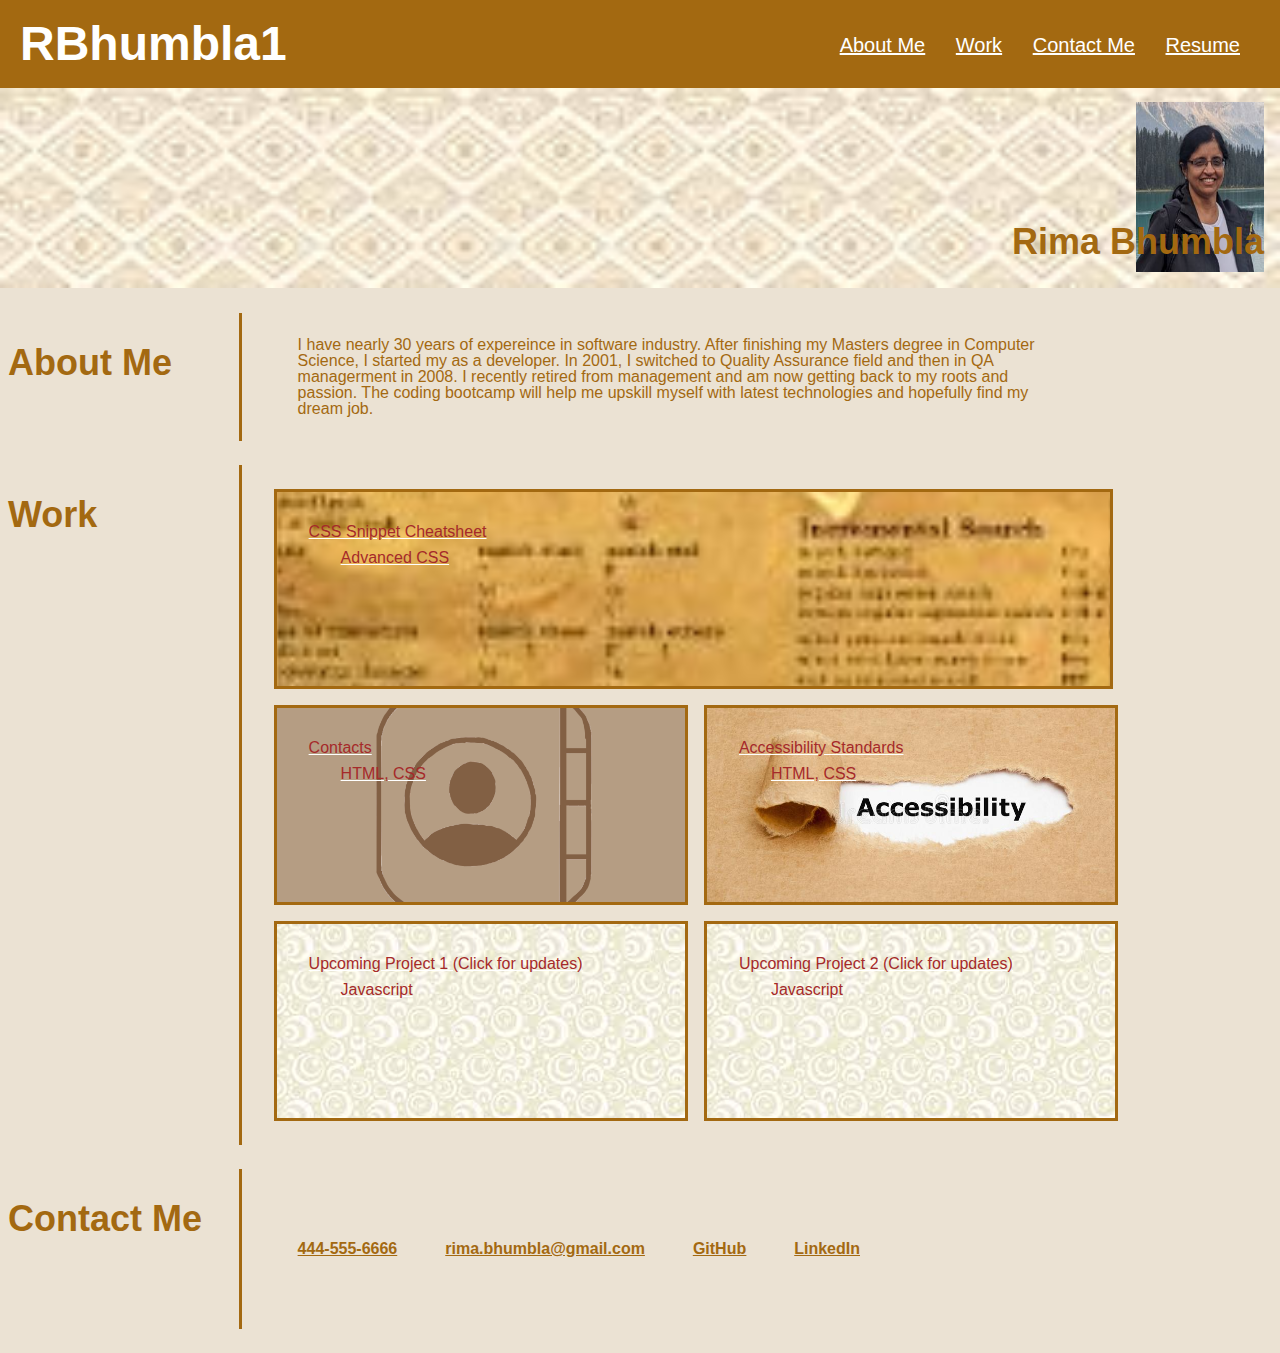
==== index.html @ ce792c30 "final version, I hope" ====
<!DOCTYPE html>
<html lang="en">
<head>
    <meta charset="UTF-8">
    <meta http-equiv="X-UA-Compatible" content="IE=edge">
    <meta name="viewport" content="width=device-width, initial-scale=1.0">
    <title>Work Portfolio</title>
    <link rel="stylesheet" href="assets/css/reset.css" />
  <link rel="stylesheet" href="./assets/css/style.css" />
</head>
<body>
    <!-- Header -->
    <!-- Navigation liknks will take you to section below -->
    <header>
        <h1>RBhumbla1</h1>
        <nav>
            <ul>
                <li>
                    <a href="#AboutMe">About Me</a>
                </li>
                <li>
                    <a href="#AboutWork">Work</a>
                </li>
                <li>
                    <a href="#AboutContact">Contact Me</a>
                </li>
                <li>
                    <a href="#">Resume</a>
                </li>
            </ul>
        </nav>
    </header>
    <!-- Main -->
    <main>
        <!-- Subtitle section -->
        <div class="subtitle">
            <img src="./assets/images/ProfilePhoto.JPG">
           <h2>Rima Bhumbla</h2>
        </div>

        <!-- About Me -->
        <section class="row justify-center">
            <div class="title-column" id="AboutMe">
                <figure>
                  <h2 class="card-header"> About Me</h2>
                </figure>
            </div>
            <div class="content-column">
                <figure>
                    <p class="abt">I have nearly 30 years of expereince in software industry.  After finishing my Masters degree in Computer Science, I started my as a developer.  In 2001, I switched to Quality Assurance field and then in QA managerment in 2008.  I recently retired from management and am now getting back to my roots and passion.  The coding bootcamp will help me upskill myself with latest technologies and hopefully find my dream job.</p>
                  </figure>
              </div>
        </section>

        <!-- Work -->
        <!-- each section is a link to deplyed application -->
        <section class="row justify-center">
            <div class="title-column" id="AboutWork">
                <figure>
                  <h2 class="card-header"> Work</h2>
                </figure>
            </div>
            <div class="content-column">
                    <section class="row justify center">
                        <a href="https://rbhumbla1.github.io/02-Mini-Project/" target="_blank" class="bigWork cheatImg">
                            <figure>
                                <h3><strong>CSS Snippet Cheatsheet</strong></h3>
                                <p><strong>Advanced CSS </strong></p>
                            </figure>   
                        </a>
                    </section>
                    <section class="row justify center">
                        <a href="https://rbhumbla1.github.io/01-Mini-Project/" target="_blank" class="smallWork contactImg">
                            <figure>
                                <h3><strong>Contacts</strong></h3>
                                <p><strong>HTML, CSS</strong></p>
                            </figure>
                        </a>
                        <a href="https://rbhumbla1.github.io/01-Challenge/" target="_blank" class="smallWork accImg">
                            <figure>
                                <h3> <strong>Accessibility Standards</strong></h3>
                                <p><strong>HTML, CSS</strong></p>
                            </figure>
                        </a>
                        <a href="./coming-soon.html" target="_blank" class="smallWork">
                            <figure>
                                <h3><strong>Upcoming Project 1 (Click for updates)</strong></h3>
                                <p><strong>Javascript</strong></p>
                            </figure>
                        </a>
                        <a href="./coming-soon.html" target="_blank" class="smallWork">
                            <figure>
                                <h3><strong>Upcoming Project 2 (Click for updates)</strong></h3>
                                <p><strong>Javascript </strong></p>
                            </figure>
                        </a>
                    </section>
              </div>
        </section>

        <!-- Contact -->
        <!-- Github link is working -->
        <section class="row justify-center">
            <div class="title-column" id="AboutContact">
                <figure>
                  <h2 class="card-header"> Contact Me</h2>
                </figure>
            </div>
            <div class="content-column">
                <section class="row justify-left">
                    <figure class="contact">
                        <h6>444-555-6666</h6>
                    </figure>
                    <figure class="contact">
                        <h6>rima.bhumbla@gmail.com</h6>
                    </figure>
                    <figure class="contact">
                        <h6><a href="https://github.com/rbhumbla1" target="_blank">GitHub</a></h6>
                    </figure>
                    <figure class="contact">
                        <h6>LinkedIn</h6>
                    </figure>
                </section>
            </div>
        </section>

    </main>
    
</body>
</html>
---- assets/css/style.css ----
:root{
    --brown: rgb(163, 105, 17);
    --dark: brown;
}

body {
    background-color: rgb(235, 226, 211);;
}


h2 {
    margin-bottom: 20px;
    font-size: 36px;
    color: var(--brown);

}

h3 {
    margin-bottom: 10px;
    text-align: left;
    color:var(--dark);
    font-weight: 200;
}

ul {
    list-style-type: none;
}

li {
    display: inline-block;
    margin-left: 25px;
}

a {
    color: #ffffff;
    text-decoration: underline;
}

p {
    font-size: 16px;
    color: var(--dark);
    font-weight:100;
}

/* Header section*/
header {
    display:flex; 
    width:100%;
    flex-direction:row;

    padding: 20px;
    font-family: 'Trebuchet MS', 'Lucida Sans Unicode', 'Lucida Grande', 'Lucida Sans', Arial, sans-serif;
    background-color: var(--brown);
    color: #ffffff;
}

/* Title in header */
h1 {
    display: flex;
    justify-content: flex-start;
    flex: 1 0 20%;
    font-size: 48px;
}

/*navigation links in the header*/
nav {
    display:flex;
    padding-top: 15px;
    margin-right: 20px;
    justify-content:flex-end; 
    flex-direction: row;
    float: right;
    font-family: 'Gill Sans', 'Gill Sans MT', Calibri, 'Trebuchet MS', sans-serif;
    font-size: 20px;
}

/*class selector*/

/* Subtitle section */
.subtitle{
    position:relative;
    height: 200px;
    width: 100%;
    margin-bottom: 25px;
    background-image: url("../images/subtitle_img.jpg "); 
    background-size: cover;
    background-position: center;
    background-blend-mode:lighten;
}

.subtitle h2{
  position: absolute;
  bottom: 8px;
  right: 16px;
  color: var(--brown);
}

.subtitle img{
    position:absolute;
    bottom: 16px;
    right:16px;
    height:85%;
    width:10%;
}

/* create our main grid with flexbox, use negative margins to offset the padding on the .card-column class */
.row {
    display: flex;
    flex-wrap: wrap;
    flex-direction: row;
    margin-left: -1.5rem;
    margin-right: -1.5rem;
    margin-top:0rem;
  }

  .abt{
    color:var(--brown);
    font-weight: 100;
  } 
  
  .justify-center {
    justify-content: center;
  }

  

  /* section titles on left side of page */
.title-column {
    flex: 1 0 20%;
    padding: 2rem;
    /* when the screen resizes, make it so our columns don't jump in size */
    transition: flex-basis 500ms linear;
    margin-bottom: 1.5rem;

    border-right: solid var(--brown);
  }

  /* content on right side */
  .content-column {
    flex: 1 0 80%;
    padding: 1.5rem;
    /* when the screen resizes, make it so our columns don't jump in size */
    transition: flex-basis 500ms linear;
    margin-bottom: 1.5rem;
  }

  .content-column p{
    position:relative;
    width:79%;
    padding-top:0rem;
    padding-left:2rem;
  }

  /* The first work which needed to be bigger than all others */
  .bigWork{
    position:relative;
    height: 200px;
    width: 79%;
    padding:2rem;
    margin-left: 2rem;
    background-image: url("../images/images.jpg "); 
    background-size: cover;
    background-position:center;
    border: solid var(--brown);
}
/* All other work are of smaller but same size */
.smallWork {
    position:relative;
    height: 200px;
    width: 39%;
    padding:2rem;
    padding-right:0;
    margin-top:1rem;
    margin-left: 2rem;
    border: solid var(--brown);
    background-image: url("../images/images.jpg");  
    background-size: cover;
    background-position:center;
}

.contactImg{
    background-image: url("../images/contact.png");  
    background-size: cover;
    background-position:center;
}

.accImg{
    background-image: url("../images/accImg.jpg");  
    background-size: cover;
    background-position:center;
}

.cheatImg{
    background-image: url("../images/cheatImg.jpg");  
    background-size: cover;
    background-position:center;
}

/* smaller margin space between works on a row */
 .row a:nth-child(even){
    margin-left:1rem;
} 

/* Hightlight a work on hover */
.bigWork:hover,
.smallWork:hover {
    border:dashed darkorange;
    /* background-image: url("../images/subtitle_img.jpg"); */
}

/* heading of works */
h6{
    color:var(--brown);
    text-decoration: underline;
    padding:3rem;
    padding-left:0;
    flex: 1 0 25%;
}

/* Contack links */
figure a{
    color: var(--brown);
}

.justify-left{
    margin-left:2rem;
}

/* nav links should become column on smaller screen */
@media screen and (max-width: 768px) {

    h1,
    nav,
    .row{
        flex-direction:column;
        justify-content: center;
    }

    .subtitle img{
        width:40%;
    }
  
  }

  @media screen and (max-width: 992px) {

    .subtitle img{
        width:20%;
    }
  
  }
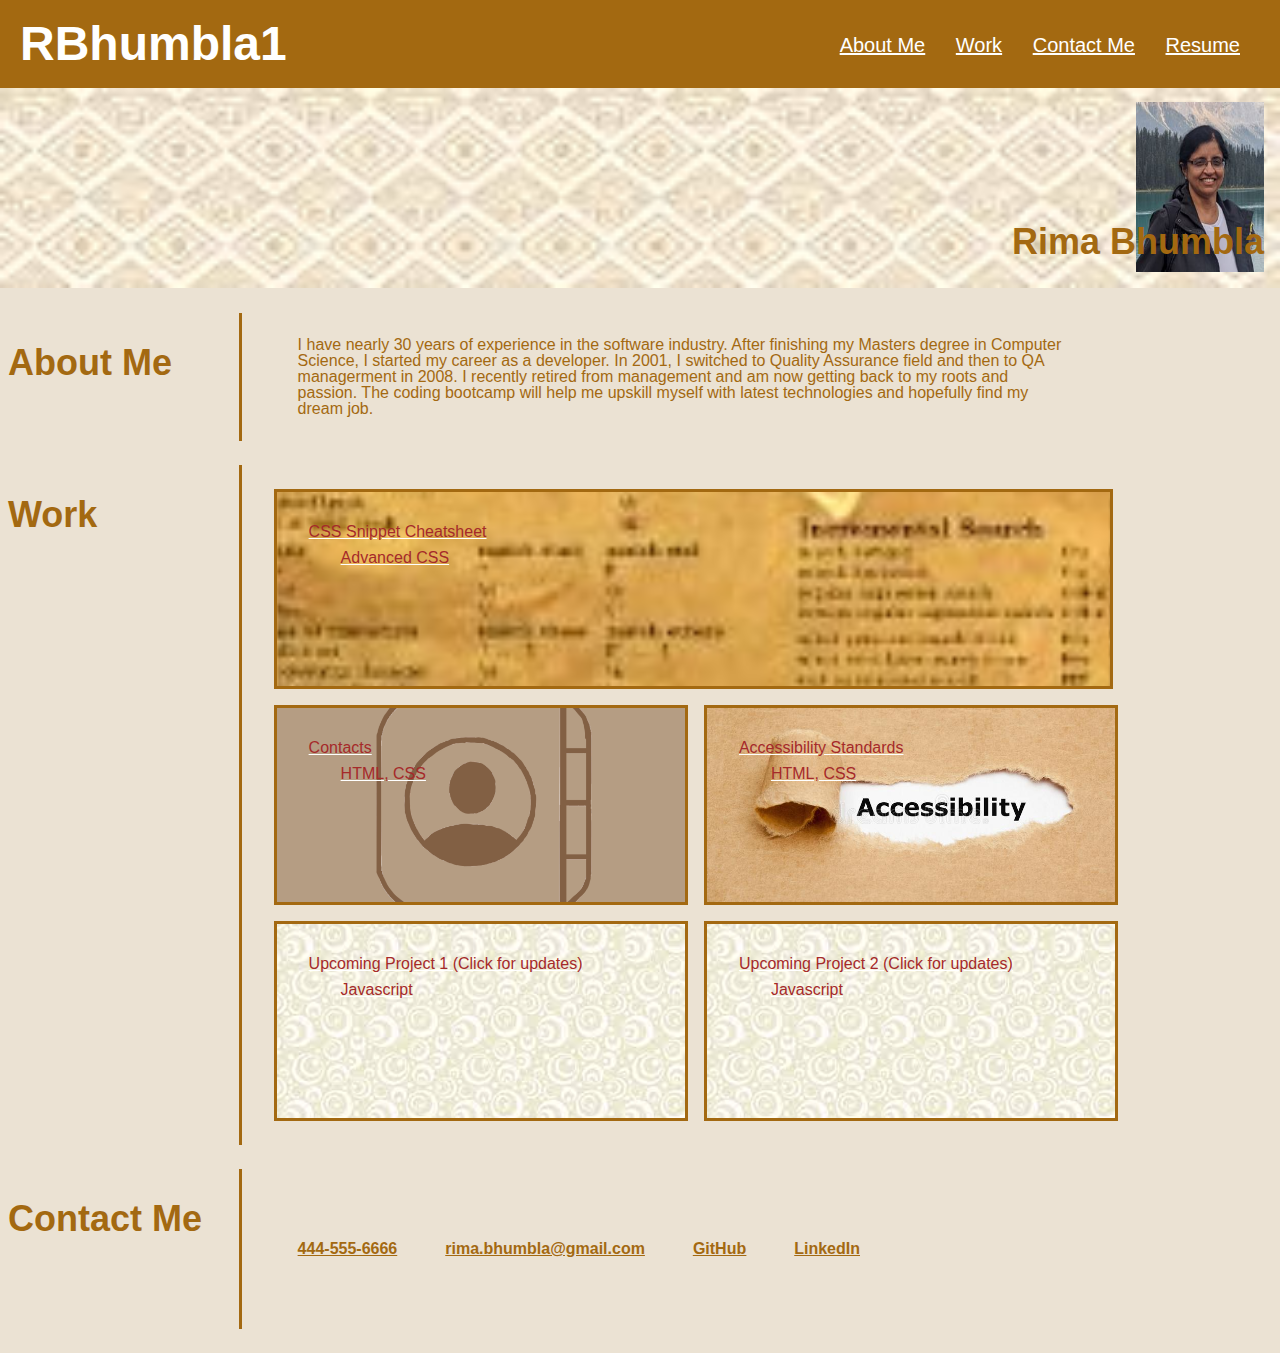
==== commit 71fa83ee: "once more -fixing a typo" ====
--- a/index.html
+++ b/index.html
@@ -47,7 +47,7 @@
             </div>
             <div class="content-column">
                 <figure>
-                    <p class="abt">I have nearly 30 years of expereince in software industry.  After finishing my Masters degree in Computer Science, I started my as a developer.  In 2001, I switched to Quality Assurance field and then in QA managerment in 2008.  I recently retired from management and am now getting back to my roots and passion.  The coding bootcamp will help me upskill myself with latest technologies and hopefully find my dream job.</p>
+                    <p class="abt">I have nearly 30 years of experience in the software industry.  After finishing my Masters degree in Computer Science, I started my career as a developer.  In 2001, I switched to Quality Assurance field and then to QA managerment in 2008.  I recently retired from management and am now getting back to my roots and passion.  The coding bootcamp will help me upskill myself with latest technologies and hopefully find my dream job.</p>
                   </figure>
               </div>
         </section>
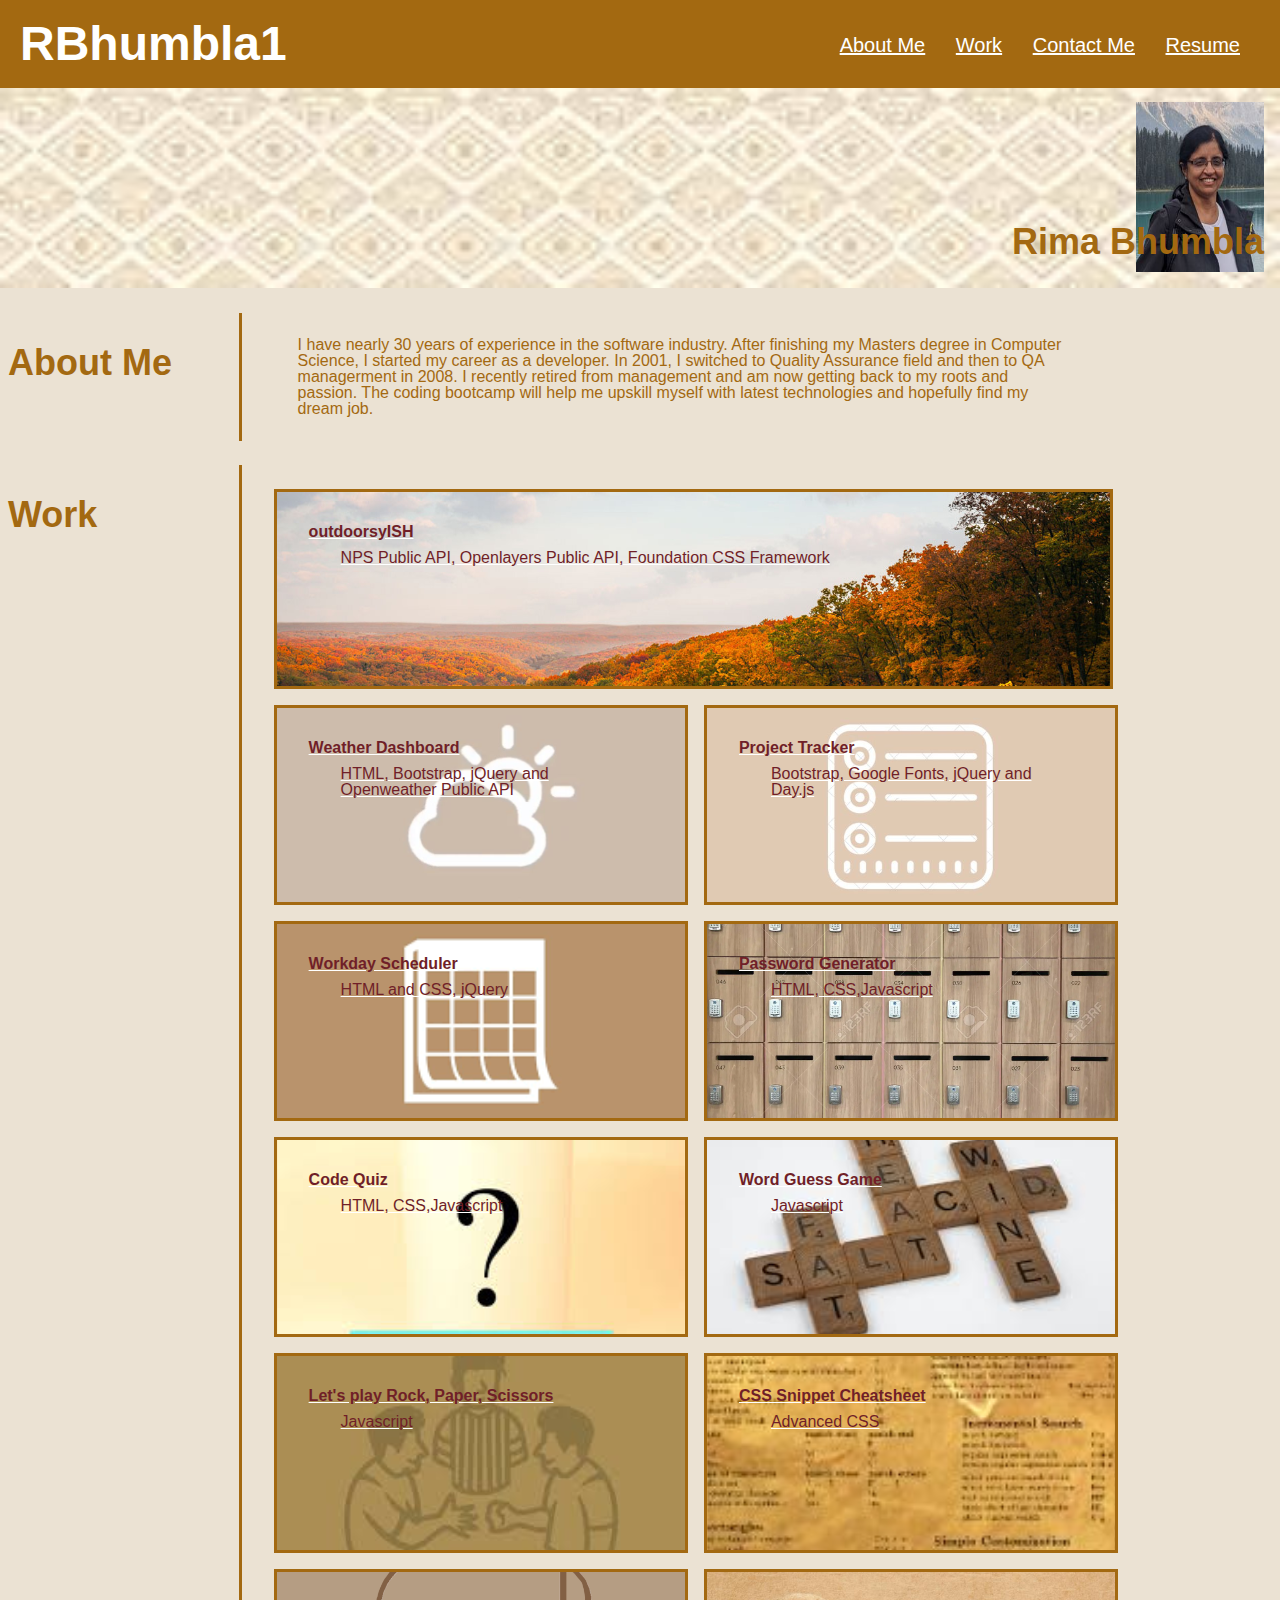
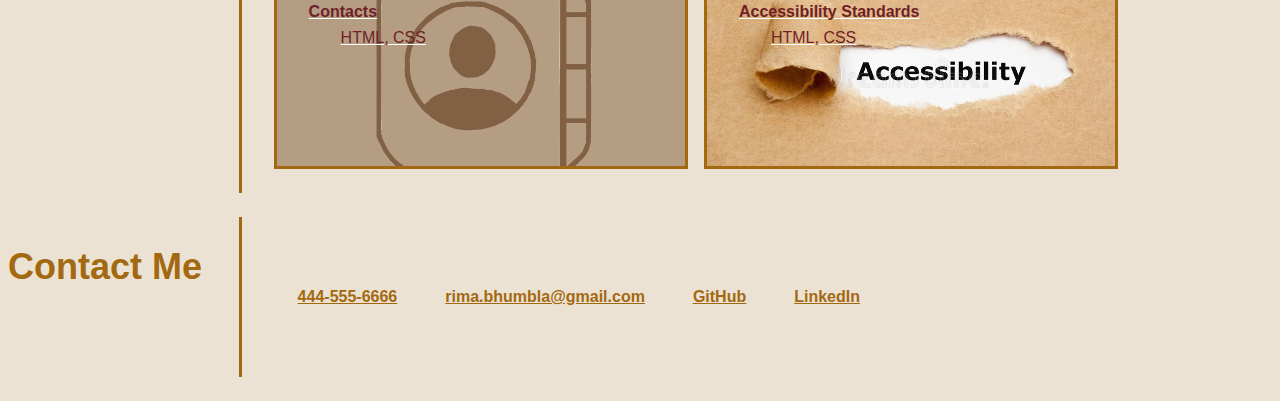
==== commit 6645605f: "added more work projects" ====
--- a/index.html
+++ b/index.html
@@ -62,38 +62,75 @@
             </div>
             <div class="content-column">
                     <section class="row justify center">
-                        <a href="https://rbhumbla1.github.io/02-Mini-Project/" target="_blank" class="bigWork cheatImg">
+                        <a href="https://danwillett.github.io/national-park-planner/" target="_blank" class="bigWork npsImg">
+                            <figure>
+                                <h3><strong>outdoorsyISH</strong></h3>
+                                <p><strong> NPS Public API, Openlayers Public API, Foundation CSS Framework </strong></p>
+                            </figure>   
+                        </a>
+                    </section>
+                    <section class="row justify center">
+                        <a href="https://rbhumbla1.github.io/Weather-Dashboard/" target="_blank" class="smallWork weatherImg">
+                            <figure>
+                                <h3><strong>Weather Dashboard</strong></h3>
+                                <p><strong>HTML, Bootstrap, jQuery and Openweather Public API</strong></p>
+                            </figure>
+                        </a>
+                        <a href="https://rbhumbla1.github.io/Project-Tracker/" target="_blank" class="smallWork projImg">
+                            <figure>
+                                <h3><strong>Project Tracker</strong></h3>
+                                <p><strong>Bootstrap, Google Fonts, jQuery and Day.js</strong></p>
+                            </figure>
+                        </a>
+                        <a href="https://rbhumbla1.github.io/Workday-Scheduler/" target="_blank" class="smallWork schImg">
+                            <figure>
+                                <h3><strong>Workday Scheduler</strong></h3>
+                                <p><strong>HTML and CSS, jQuery </strong></p>
+                            </figure>
+                        </a>
+                        <a href="https://rbhumbla1.github.io/Password-Generator/" target="_blank" class="smallWork pwdImg">
+                            <figure>
+                                <h3><strong>Password Generator</strong></h3>
+                                <p><strong> HTML, CSS,Javascript </strong></p>
+                            </figure>
+                        </a>
+                        <a href="https://rbhumbla1.github.io/Code-Quiz/" target="_blank" class="smallWork quizImg">
+                            <figure>
+                                <h3><strong>Code Quiz</strong></h3>
+                                <p><strong> HTML, CSS,Javascript </strong></p>
+                            </figure>
+                        </a>
+                        <a href="https://rbhumbla1.github.io/Word-Guess_Game/" target="_blank" class="smallWork guessImg">
+                            <figure>
+                                <h3><strong>Word Guess Game</strong></h3>
+                                <p><strong>Javascript</strong></p>
+                            </figure>
+                        </a>
+                        <a href="https://rbhumbla1.github.io/RPS-Game/" target="_blank" class="smallWork rpsImg">
+                            <figure>
+                                <h3><strong>Let's play Rock, Paper, Scissors</strong></h3>
+                                <p><strong>Javascript </strong></p>
+                            </figure>
+                        </a>
+                        <a href="https://rbhumbla1.github.io/CSS-Cheatsheet/" target="_blank" class="smallWork cheatImg">
                             <figure>
                                 <h3><strong>CSS Snippet Cheatsheet</strong></h3>
                                 <p><strong>Advanced CSS </strong></p>
                             </figure>   
                         </a>
-                    </section>
-                    <section class="row justify center">
-                        <a href="https://rbhumbla1.github.io/01-Mini-Project/" target="_blank" class="smallWork contactImg">
+                        <a href="https://rbhumbla1.github.io/Contacts/" target="_blank" class="smallWork contactImg">
                             <figure>
                                 <h3><strong>Contacts</strong></h3>
                                 <p><strong>HTML, CSS</strong></p>
                             </figure>
                         </a>
-                        <a href="https://rbhumbla1.github.io/01-Challenge/" target="_blank" class="smallWork accImg">
+                        <a href="https://rbhumbla1.github.io/Accessibility-Standards/" target="_blank" class="smallWork accImg">
                             <figure>
                                 <h3> <strong>Accessibility Standards</strong></h3>
                                 <p><strong>HTML, CSS</strong></p>
                             </figure>
                         </a>
-                        <a href="./coming-soon.html" target="_blank" class="smallWork">
-                            <figure>
-                                <h3><strong>Upcoming Project 1 (Click for updates)</strong></h3>
-                                <p><strong>Javascript</strong></p>
-                            </figure>
-                        </a>
-                        <a href="./coming-soon.html" target="_blank" class="smallWork">
-                            <figure>
-                                <h3><strong>Upcoming Project 2 (Click for updates)</strong></h3>
-                                <p><strong>Javascript </strong></p>
-                            </figure>
-                        </a>
+                        
                     </section>
               </div>
         </section>
--- a/assets/css/style.css
+++ b/assets/css/style.css
@@ -1,10 +1,13 @@
 :root{
     --brown: rgb(163, 105, 17);
     --dark: brown;
+    /* --choclate: rgb(99, 75, 36); */
+    --choclate: rgb(112,31,40);
+    --back: rgb(235, 226, 211);
 }
 
 body {
-    background-color: rgb(235, 226, 211);;
+    background-color:var(--back);
 }
 
 
@@ -18,8 +21,8 @@
 h3 {
     margin-bottom: 10px;
     text-align: left;
-    color:var(--dark);
-    font-weight: 200;
+    color:var(--choclate);
+    font-weight: bold;
 }
 
 ul {
@@ -38,7 +41,7 @@
 
 p {
     font-size: 16px;
-    color: var(--dark);
+    color: var(--choclate);
     font-weight:100;
 }
 
@@ -178,6 +181,54 @@
     background-position:center;
 }
 
+.npsImg{
+    background-image: url("../images/nps.JPG");  
+    background-size: cover;
+    background-position:center;
+}
+
+.weatherImg{
+    background-image: url("../images/weather.jpg");  
+    background-size: cover;
+    background-position:center;
+}
+
+.projImg{
+    background-image: url("../images/proj.jpg");  
+    background-size: cover;
+    background-position:center;
+}
+
+.schImg{
+    background-image: url("../images/sch.png");  
+    background-size: cover;
+    background-position:center;
+}
+
+.pwdImg{
+    background-image: url("../images/pwd.webp");  
+    background-size: cover;
+    background-position:center;
+}
+
+.quizImg{
+    background-image: url("../images/quiz.jpg");  
+    background-size: cover;
+    background-position:center;
+}
+
+.guessImg{
+    background-image: url("../images/guess.jpg");  
+    background-size: cover;
+    background-position:center;
+}
+
+.rpsImg{
+    background-image: url("../images/rps.jpg");  
+    background-size: cover;
+    background-position:center;
+}
+
 .contactImg{
     background-image: url("../images/contact.png");  
     background-size: cover;
@@ -195,6 +246,7 @@
     background-size: cover;
     background-position:center;
 }
+
 
 /* smaller margin space between works on a row */
  .row a:nth-child(even){
@@ -208,7 +260,7 @@
     /* background-image: url("../images/subtitle_img.jpg"); */
 }
 
-/* heading of works */
+/* heading of contacts */
 h6{
     color:var(--brown);
     text-decoration: underline;
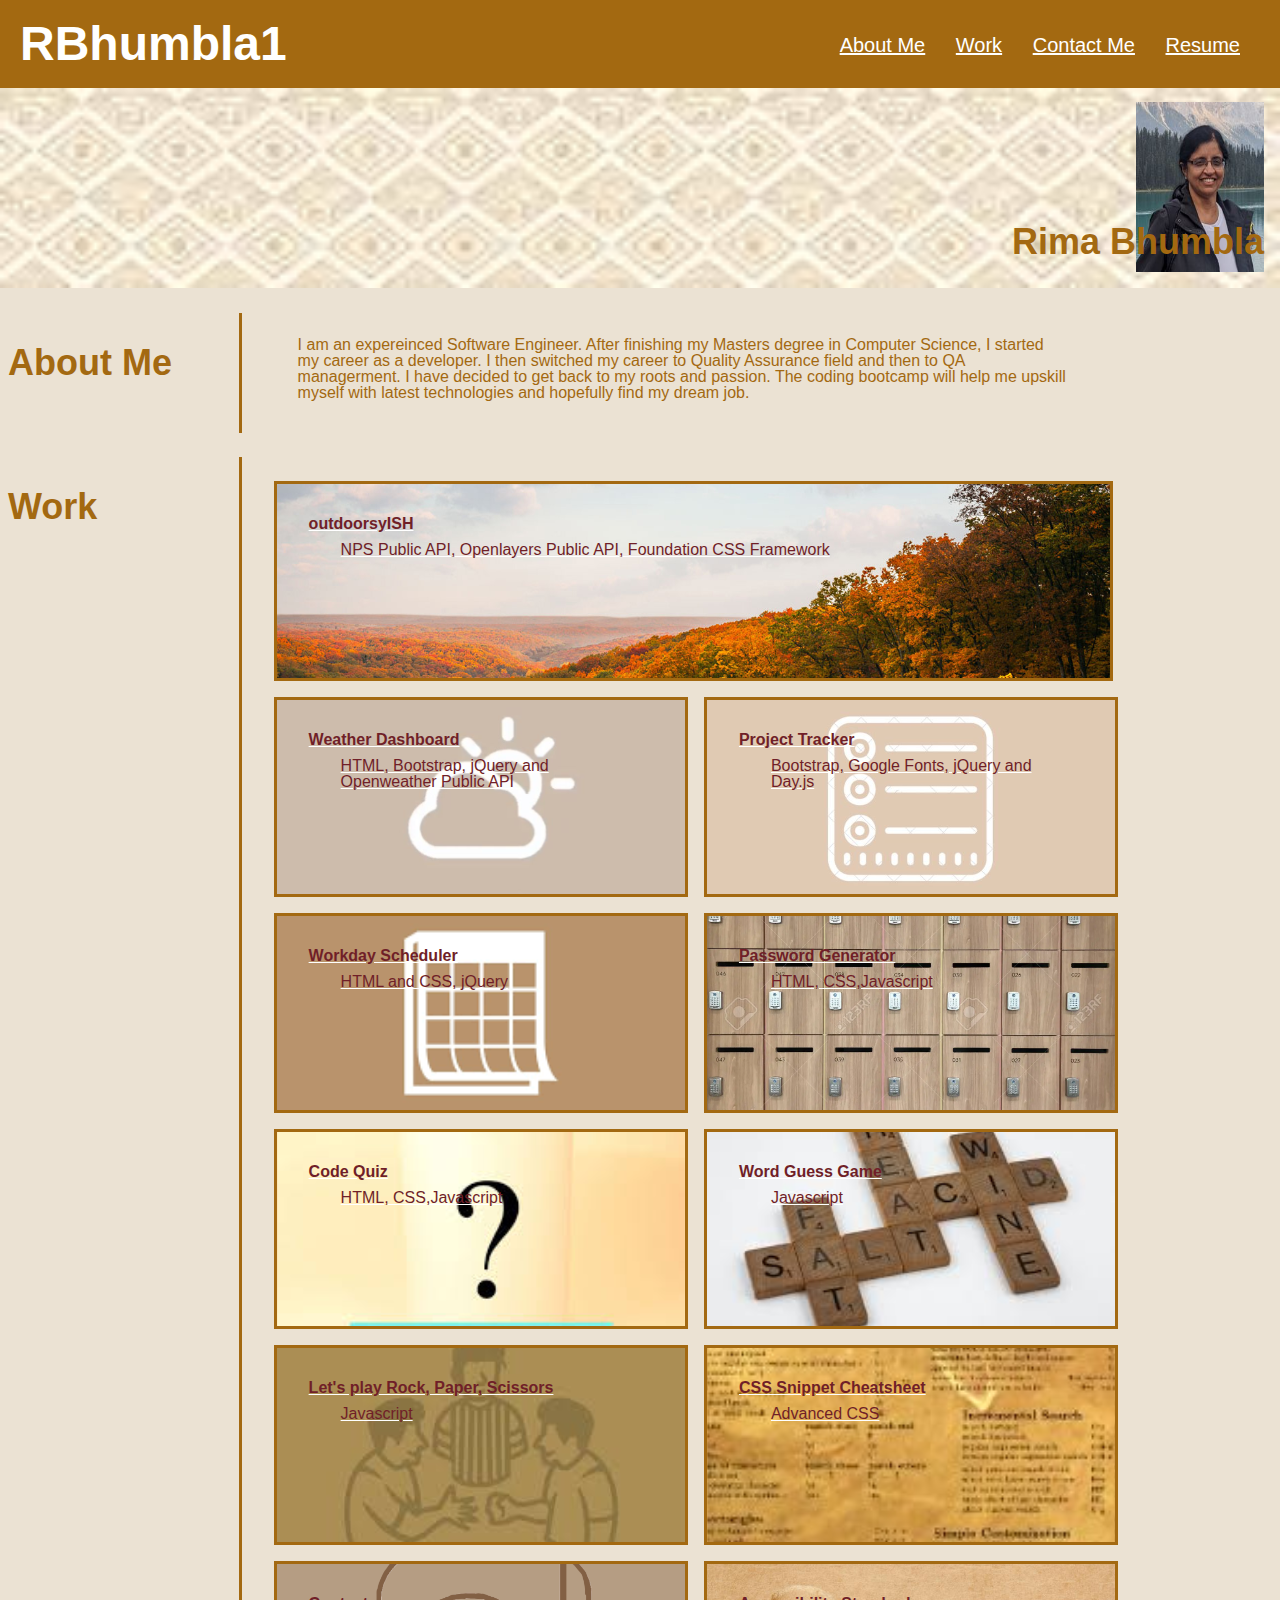
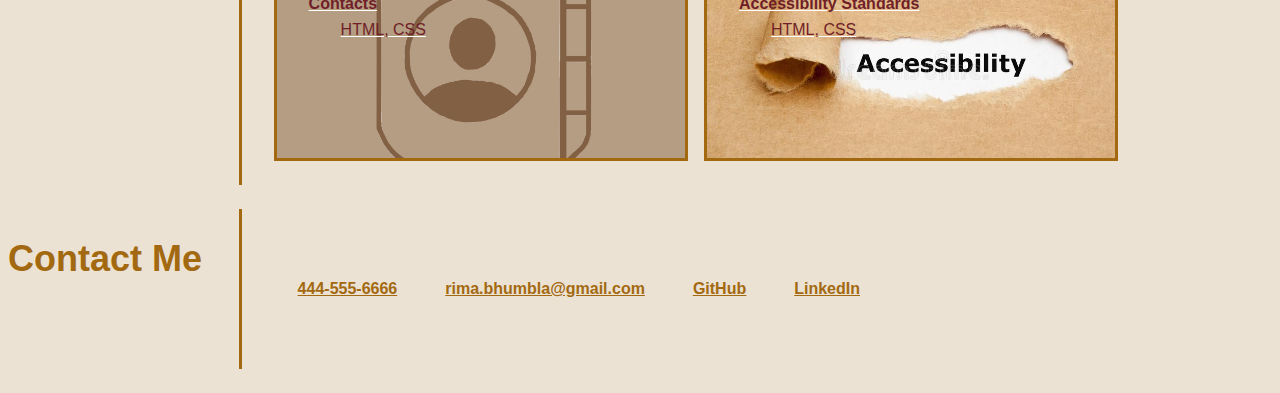
==== commit eb81718b: "updated about me" ====
--- a/index.html
+++ b/index.html
@@ -47,7 +47,7 @@
             </div>
             <div class="content-column">
                 <figure>
-                    <p class="abt">I have nearly 30 years of experience in the software industry.  After finishing my Masters degree in Computer Science, I started my career as a developer.  In 2001, I switched to Quality Assurance field and then to QA managerment in 2008.  I recently retired from management and am now getting back to my roots and passion.  The coding bootcamp will help me upskill myself with latest technologies and hopefully find my dream job.</p>
+                    <p class="abt">I am an expereinced Software Engineer.  After finishing my Masters degree in Computer Science, I started my career as a developer.  I then switched my career to Quality Assurance field and then to QA managerment.  I have decided to get back to my roots and passion.  The coding bootcamp will help me upskill myself with latest technologies and hopefully find my dream job.</p>
                   </figure>
               </div>
         </section>
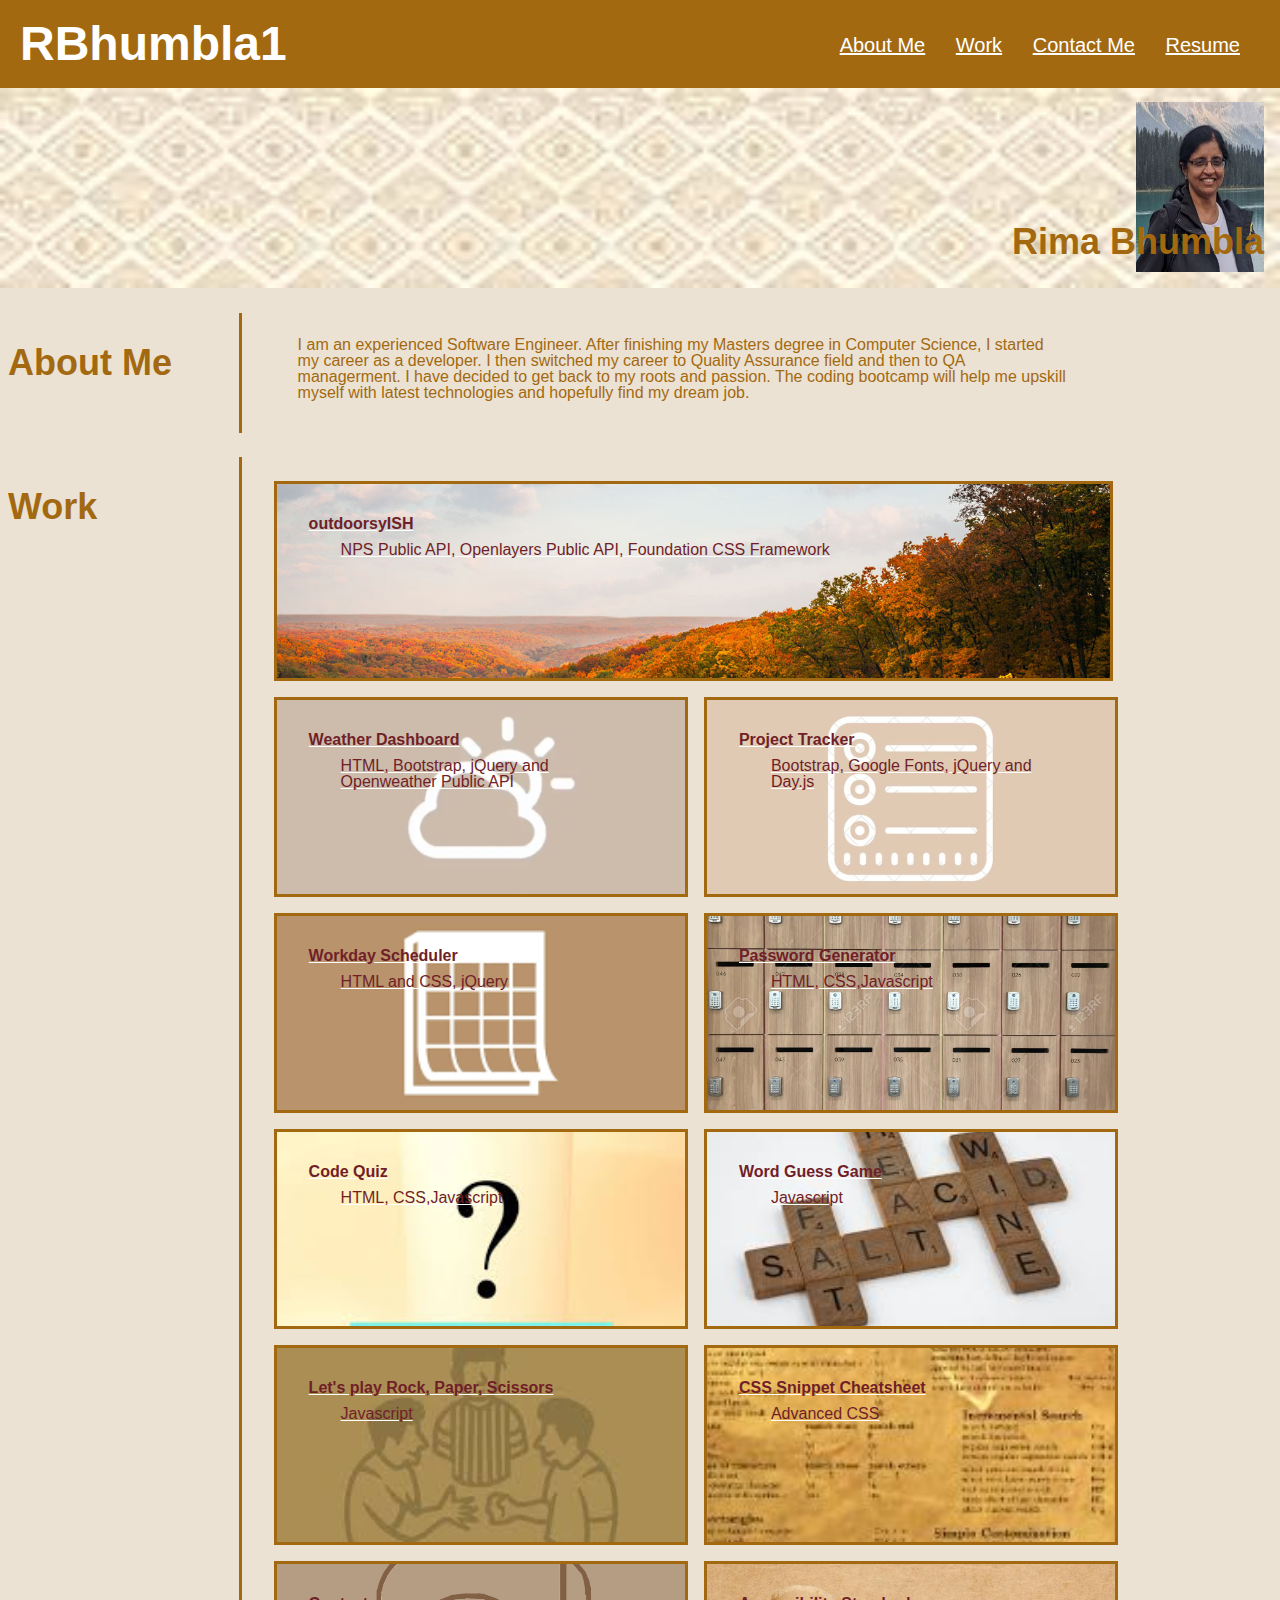
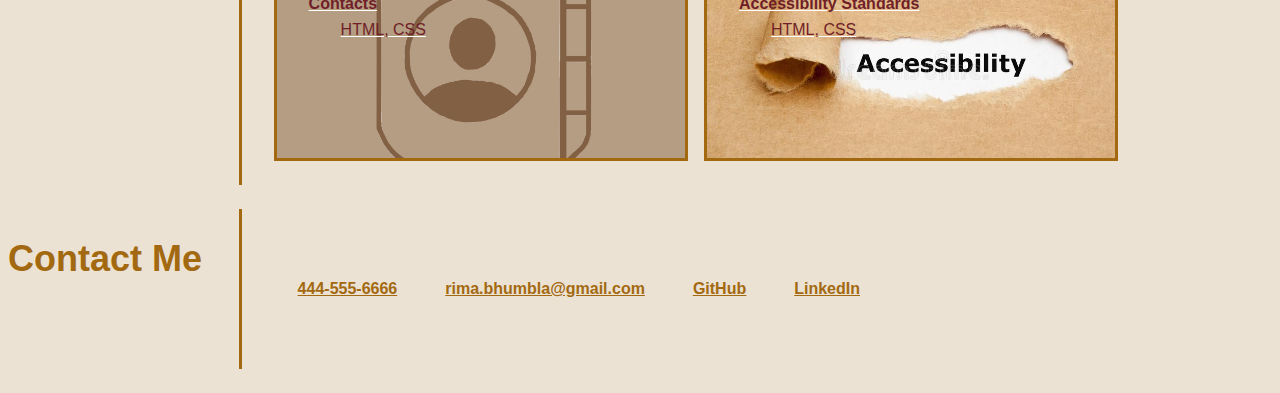
==== commit afcbfd12: "fixed typo" ====
--- a/index.html
+++ b/index.html
@@ -47,7 +47,7 @@
             </div>
             <div class="content-column">
                 <figure>
-                    <p class="abt">I am an expereinced Software Engineer.  After finishing my Masters degree in Computer Science, I started my career as a developer.  I then switched my career to Quality Assurance field and then to QA managerment.  I have decided to get back to my roots and passion.  The coding bootcamp will help me upskill myself with latest technologies and hopefully find my dream job.</p>
+                    <p class="abt">I am an experienced Software Engineer.  After finishing my Masters degree in Computer Science, I started my career as a developer.  I then switched my career to Quality Assurance field and then to QA managerment.  I have decided to get back to my roots and passion.  The coding bootcamp will help me upskill myself with latest technologies and hopefully find my dream job.</p>
                   </figure>
               </div>
         </section>
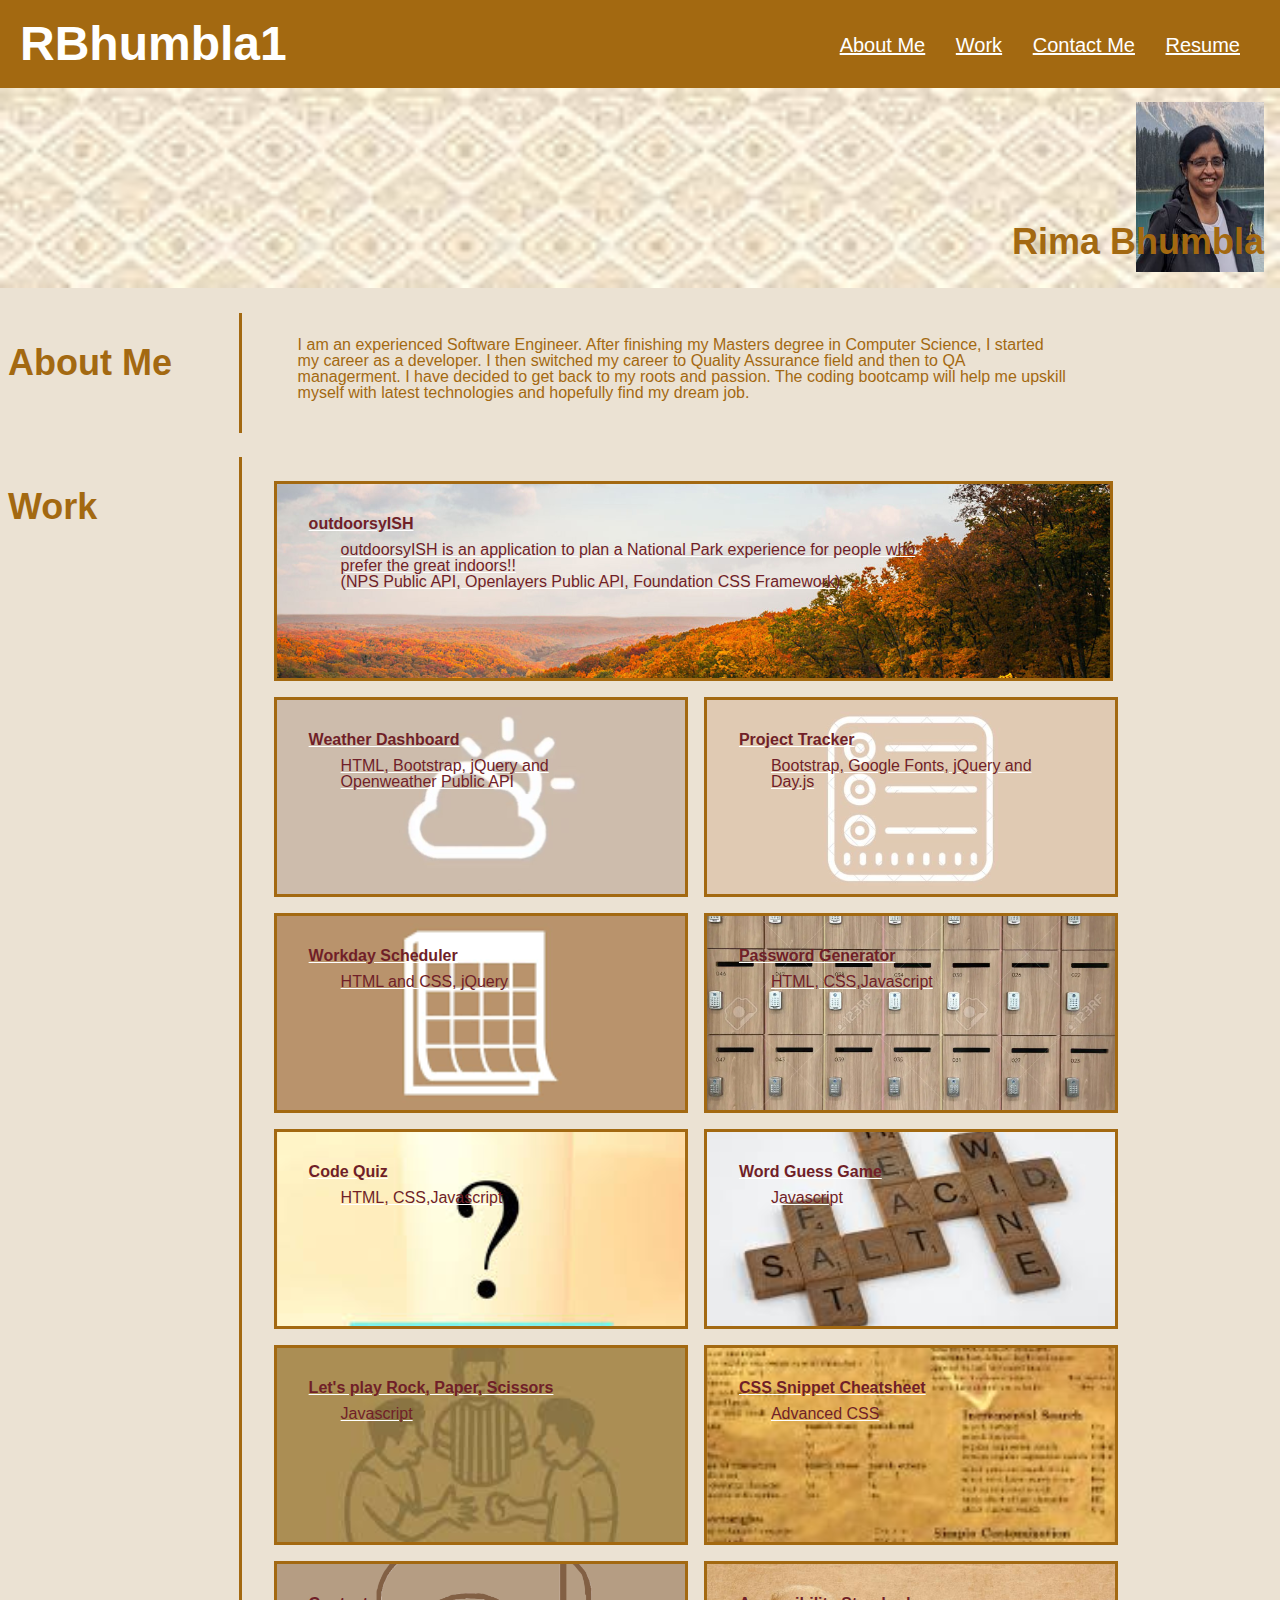
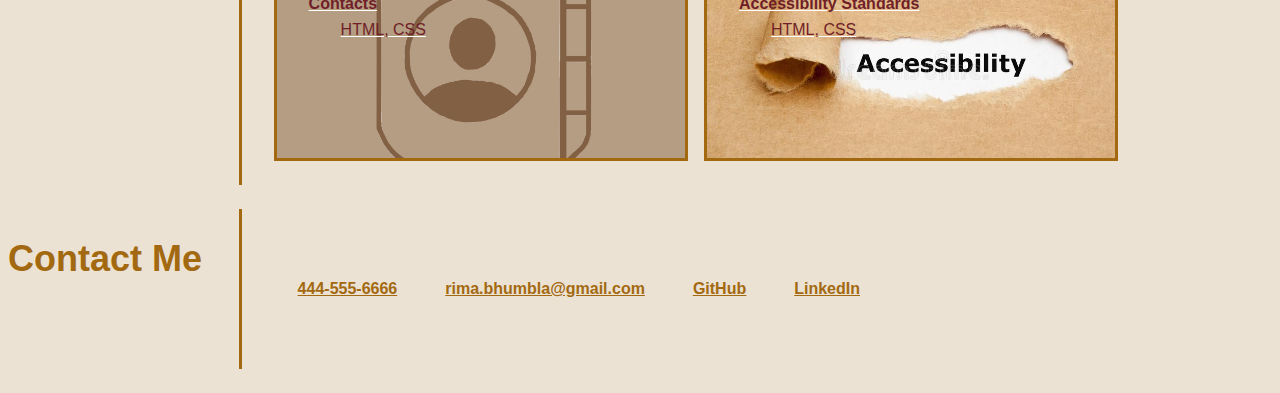
==== commit 93e0e84a: "added description to project" ====
--- a/index.html
+++ b/index.html
@@ -65,7 +65,9 @@
                         <a href="https://danwillett.github.io/national-park-planner/" target="_blank" class="bigWork npsImg">
                             <figure>
                                 <h3><strong>outdoorsyISH</strong></h3>
-                                <p><strong> NPS Public API, Openlayers Public API, Foundation CSS Framework </strong></p>
+                                <p><strong>  outdoorsyISH is an application to plan a National Park experience for people who prefer the great indoors!!
+                                </strong></p>
+                                <p><strong> (NPS Public API, Openlayers Public API, Foundation CSS Framework) </strong></p>
                             </figure>   
                         </a>
                     </section>
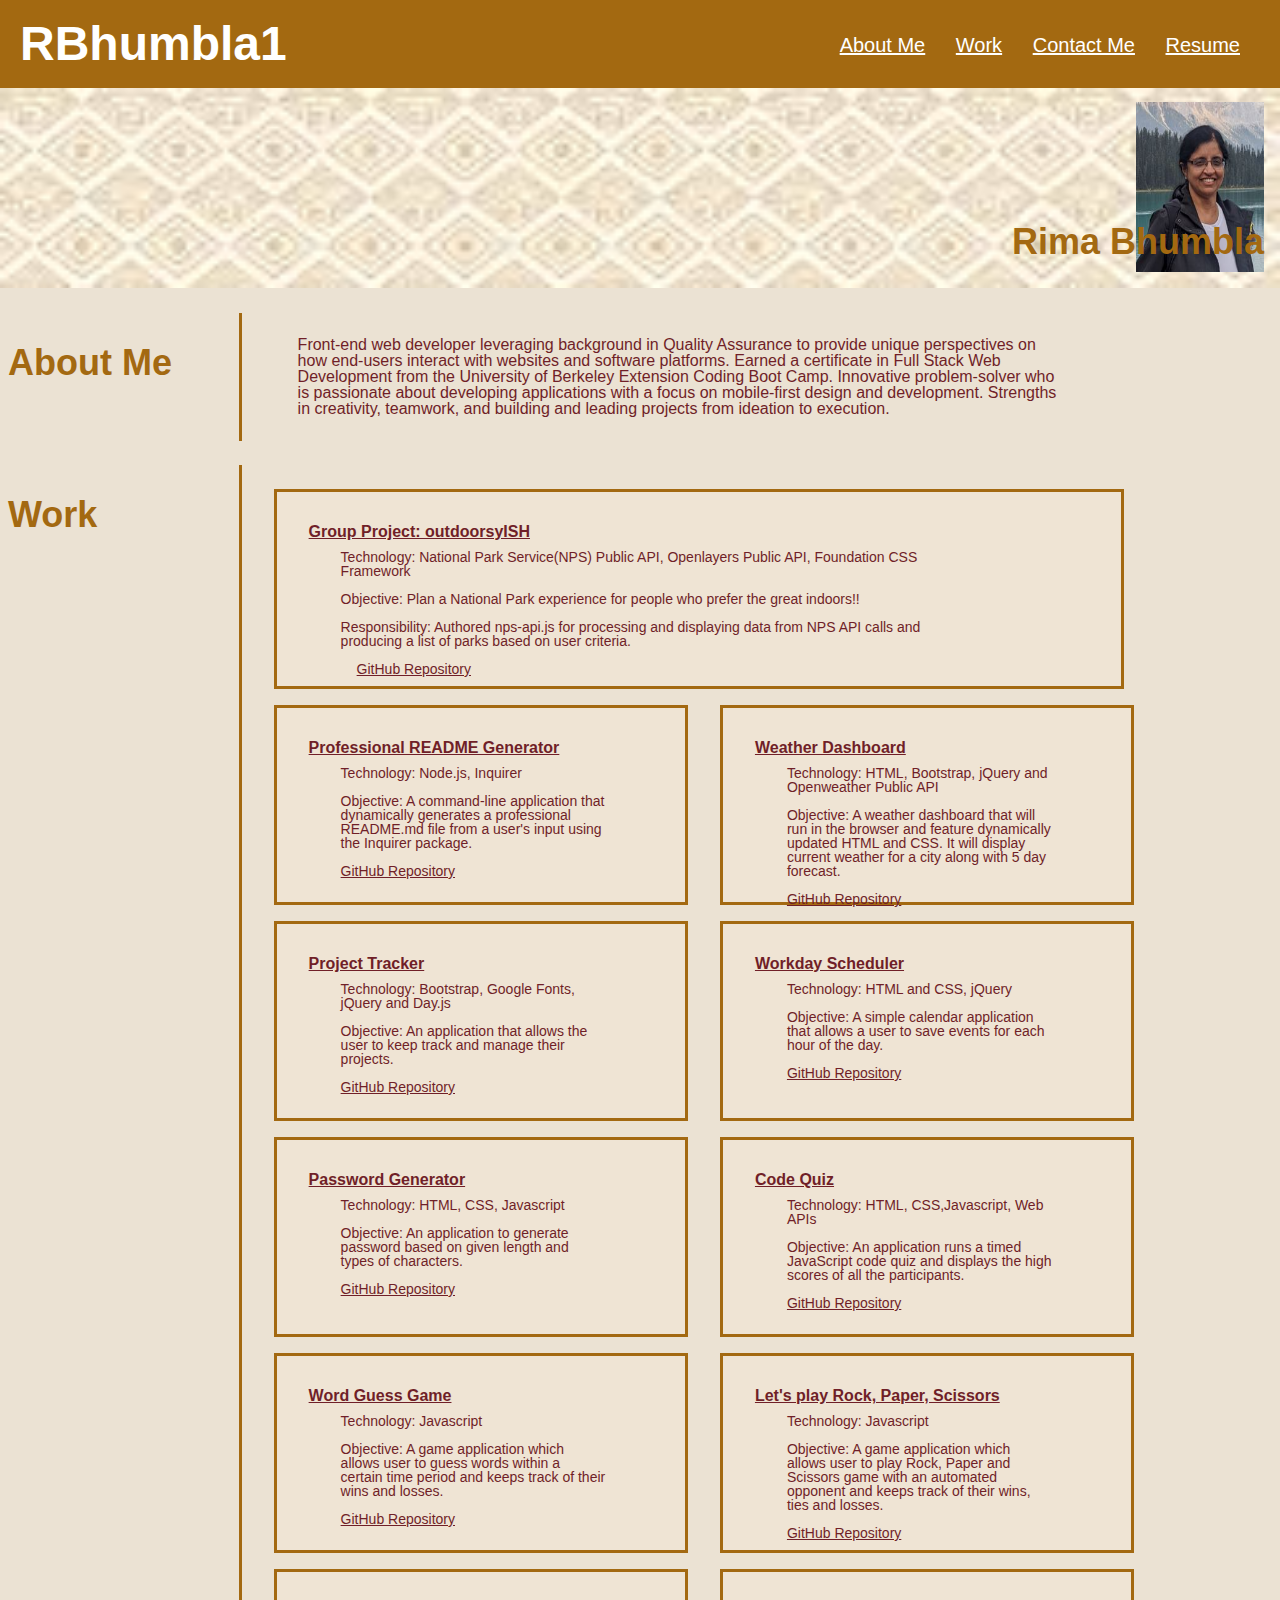
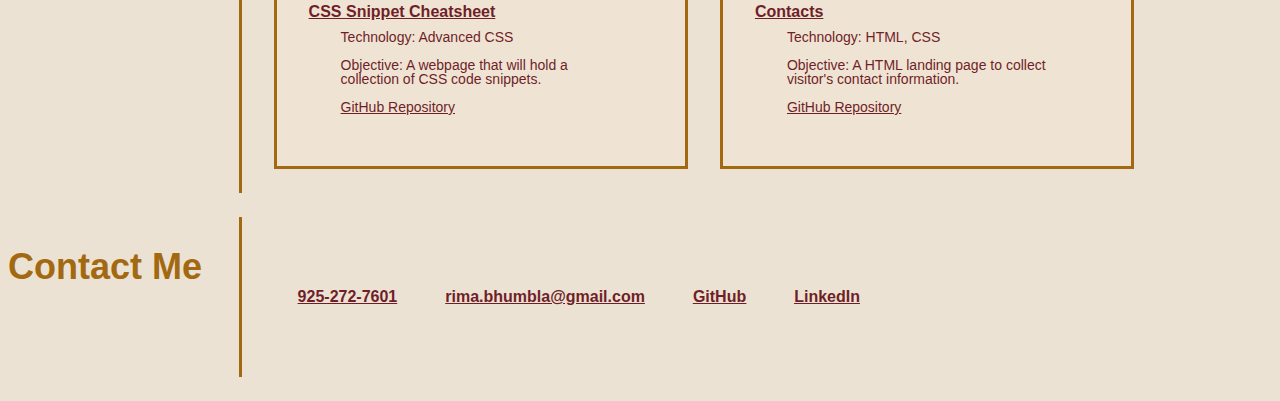
==== commit 9b6f6e53: "added new projects and changed UI" ====
--- a/index.html
+++ b/index.html
@@ -1,13 +1,15 @@
 <!DOCTYPE html>
 <html lang="en">
+
 <head>
     <meta charset="UTF-8">
     <meta http-equiv="X-UA-Compatible" content="IE=edge">
     <meta name="viewport" content="width=device-width, initial-scale=1.0">
     <title>Work Portfolio</title>
     <link rel="stylesheet" href="assets/css/reset.css" />
-  <link rel="stylesheet" href="./assets/css/style.css" />
+    <link rel="stylesheet" href="./assets/css/style.css" />
 </head>
+
 <body>
     <!-- Header -->
     <!-- Navigation liknks will take you to section below -->
@@ -16,16 +18,17 @@
         <nav>
             <ul>
                 <li>
-                    <a href="#AboutMe">About Me</a>
-                </li>
-                <li>
-                    <a href="#AboutWork">Work</a>
-                </li>
-                <li>
-                    <a href="#AboutContact">Contact Me</a>
-                </li>
-                <li>
-                    <a href="#">Resume</a>
+                    <a href="#AboutMe" class="hlink">About Me</a>
+                </li>
+                <li>
+                    <a href="#AboutWork" class="hlink">Work</a>
+                </li>
+                <li>
+                    <a href="#AboutContact" class="hlink">Contact Me</a>
+                </li>
+                <li>
+                    <a
+                        href="https://docs.google.com/document/d/1SFNAzc7UqTH0-faUBU2EGZJIdyNyubTatG_xwVNfspo/edit" class="hlink">Resume</a>
                 </li>
             </ul>
         </nav>
@@ -35,106 +38,162 @@
         <!-- Subtitle section -->
         <div class="subtitle">
             <img src="./assets/images/ProfilePhoto.JPG">
-           <h2>Rima Bhumbla</h2>
+            <h2>Rima Bhumbla</h2>
         </div>
 
         <!-- About Me -->
         <section class="row justify-center">
             <div class="title-column" id="AboutMe">
                 <figure>
-                  <h2 class="card-header"> About Me</h2>
+                    <h2 class="card-header"> About Me</h2>
                 </figure>
             </div>
             <div class="content-column">
                 <figure>
-                    <p class="abt">I am an experienced Software Engineer.  After finishing my Masters degree in Computer Science, I started my career as a developer.  I then switched my career to Quality Assurance field and then to QA managerment.  I have decided to get back to my roots and passion.  The coding bootcamp will help me upskill myself with latest technologies and hopefully find my dream job.</p>
-                  </figure>
-              </div>
+                    <p class="abt">Front-end web developer leveraging background in Quality Assurance to provide unique perspectives on how end-users interact with websites and software platforms. Earned a certificate in Full Stack Web Development from the University of Berkeley Extension Coding Boot Camp. Innovative problem-solver who is passionate about developing applications with a focus on mobile-first design and development. Strengths in creativity, teamwork, and building and leading projects from ideation to execution.
+                    </p>
+                </figure>
+            </div>
         </section>
 
         <!-- Work -->
-        <!-- each section is a link to deplyed application -->
+        <!-- each section is a link to deployed application -->
         <section class="row justify-center">
             <div class="title-column" id="AboutWork">
                 <figure>
-                  <h2 class="card-header"> Work</h2>
+                    <h2 class="card-header"> Work</h2>
                 </figure>
             </div>
             <div class="content-column">
-                    <section class="row justify center">
-                        <a href="https://danwillett.github.io/national-park-planner/" target="_blank" class="bigWork npsImg">
-                            <figure>
-                                <h3><strong>outdoorsyISH</strong></h3>
-                                <p><strong>  outdoorsyISH is an application to plan a National Park experience for people who prefer the great indoors!!
-                                </strong></p>
-                                <p><strong> (NPS Public API, Openlayers Public API, Foundation CSS Framework) </strong></p>
-                            </figure>   
-                        </a>
-                    </section>
-                    <section class="row justify center">
-                        <a href="https://rbhumbla1.github.io/Weather-Dashboard/" target="_blank" class="smallWork weatherImg">
+                <section class="row">
+                    <div class="bigWork">
+                        <a href="https://rbhumbla1.github.io/outdoorsyISH/" target="_blank">
+                            <figure>
+                                <h3><strong> Group Project: outdoorsyISH</strong></h3>
+                            </figure>
+                        </a>
+                        <p> <b>Technology:</b> National Park Service(NPS) Public API, Openlayers Public API, Foundation CSS Framework <br><br>
+                            <b>Objective:</b> Plan a National Park experience for people who prefer the great indoors!!<br><br>
+                            <b>Responsibility:</b> Authored nps-api.js for processing and displaying data from NPS API calls and producing a list of parks based on user criteria.<br><br>
+                            <a href="https://github.com/rbhumbla1/outdoorsyISH" target="_blank">GitHub Repository</a>
+                        </p>
+                    </div>
+                </section>
+                <section class="row">
+                    <div class="smallWork">
+                        <a href="https://rbhumbla1.github.io/README-Generator/" target="_blank">
+                            <figure>
+                                <h3><strong>Professional README Generator</strong></h3>
+                            </figure>
+                        </a>
+                        <p> <b>Technology:</b> Node.js, Inquirer <br><br>
+                            <b>Objective:</b> A command-line application that dynamically generates a professional README.md file from a user's input using the Inquirer package.<br><br>
+                            <a href="https://github.com/rbhumbla1/README-Generator" target="_blank">GitHub Repository</a>
+                        </p>
+                    </div>
+                    <div class="smallWork">
+                        <a href="https://rbhumbla1.github.io/Weather-Dashboard/" target="_blank">
                             <figure>
                                 <h3><strong>Weather Dashboard</strong></h3>
-                                <p><strong>HTML, Bootstrap, jQuery and Openweather Public API</strong></p>
-                            </figure>
-                        </a>
-                        <a href="https://rbhumbla1.github.io/Project-Tracker/" target="_blank" class="smallWork projImg">
+                            </figure>
+                        </a>
+                        <p><b>Technology:</b> HTML, Bootstrap, jQuery and Openweather Public API <br><br>
+                            <b>Objective:</b> A weather dashboard that will run in the browser and feature dynamically updated HTML and CSS. It will display current weather for a city along with 5 day forecast.<br><br>
+                            <a href="https://github.com/rbhumbla1/Weather-Dashboard" target="_blank">GitHub Repository</a>
+                        </p>
+                    </div>
+                    <div class="smallWork">
+                        <a href="https://rbhumbla1.github.io/Project-Tracker/" target="_blank">
                             <figure>
                                 <h3><strong>Project Tracker</strong></h3>
-                                <p><strong>Bootstrap, Google Fonts, jQuery and Day.js</strong></p>
-                            </figure>
-                        </a>
-                        <a href="https://rbhumbla1.github.io/Workday-Scheduler/" target="_blank" class="smallWork schImg">
+                            </figure>
+                        </a>
+                        <p><b>Technology:</b> Bootstrap, Google Fonts, jQuery and Day.js<br><br>
+                            <b>Objective:</b> An application that allows the user to keep track and manage their projects.<br><br>
+                            <a href="https://github.com/rbhumbla1/Project-Tracker" target="_blank">GitHub Repository</a>
+                        </p>
+                    </div>
+                    <div class="smallWork">
+                        <a href="https://rbhumbla1.github.io/Workday-Scheduler/" target="_blank">
                             <figure>
                                 <h3><strong>Workday Scheduler</strong></h3>
-                                <p><strong>HTML and CSS, jQuery </strong></p>
-                            </figure>
-                        </a>
-                        <a href="https://rbhumbla1.github.io/Password-Generator/" target="_blank" class="smallWork pwdImg">
+                            </figure>
+                        </a>
+                        <p><b>Technology:</b> HTML and CSS, jQuery <br><br>
+                            <b>Objective:</b> A simple calendar application that allows a user to save events for each hour of the day.<br><br>
+                            <a href="https://github.com/rbhumbla1/Workday-Scheduler" target="_blank">GitHub Repository</a>
+                        </p>
+                    </div>
+                    <div class="smallWork">
+                        <a href="https://rbhumbla1.github.io/Password-Generator/" target="_blank">
                             <figure>
                                 <h3><strong>Password Generator</strong></h3>
-                                <p><strong> HTML, CSS,Javascript </strong></p>
-                            </figure>
-                        </a>
-                        <a href="https://rbhumbla1.github.io/Code-Quiz/" target="_blank" class="smallWork quizImg">
+                            </figure>
+                        </a>
+                        <p><b>Technology:</b> HTML, CSS, Javascript <br><br>
+                            <b>Objective:</b> An application to generate password based on given length and types of characters.<br><br>
+                            <a href="https://github.com/rbhumbla1/Password-Generator" target="_blank">GitHub Repository</a>
+                        </p>
+                    </div>
+                    <div class="smallWork">
+                        <a href="https://rbhumbla1.github.io/Code-Quiz/" target="_blank">
                             <figure>
                                 <h3><strong>Code Quiz</strong></h3>
-                                <p><strong> HTML, CSS,Javascript </strong></p>
-                            </figure>
-                        </a>
-                        <a href="https://rbhumbla1.github.io/Word-Guess_Game/" target="_blank" class="smallWork guessImg">
+                            </figure>
+                        </a>
+                        <p><b>Technology:</b> HTML, CSS,Javascript, Web APIs <br><br>
+                            <b>Objective:</b> An application runs a timed JavaScript code quiz and displays the high scores of all the participants.<br><br>
+                            <a href="https://github.com/rbhumbla1/Code-Quiz" target="_blank">GitHub Repository</a>
+                        </p>
+
+                    </div>
+                    <div class="smallWork">
+                        <a href="https://rbhumbla1.github.io/Word-Guess-Game/" target="_blank">
                             <figure>
                                 <h3><strong>Word Guess Game</strong></h3>
-                                <p><strong>Javascript</strong></p>
-                            </figure>
-                        </a>
-                        <a href="https://rbhumbla1.github.io/RPS-Game/" target="_blank" class="smallWork rpsImg">
+                            </figure>
+                        </a>
+                        <p><b>Technology:</b> Javascript <br><br>
+                            <b>Objective:</b> A game application which allows user to guess words within a certain time period and keeps track of their wins and losses.  <br><br>
+                            <a href="https://github.com/rbhumbla1/Word-Guess-Game" target="_blank">GitHub Repository</a>
+                        </p>
+
+                    </div>
+                    <div class="smallWork">
+                        <a href="https://rbhumbla1.github.io/RPS-Game/" target="_blank">
                             <figure>
                                 <h3><strong>Let's play Rock, Paper, Scissors</strong></h3>
-                                <p><strong>Javascript </strong></p>
-                            </figure>
-                        </a>
-                        <a href="https://rbhumbla1.github.io/CSS-Cheatsheet/" target="_blank" class="smallWork cheatImg">
+                            </figure>
+                        </a>
+                        <p><b>Technology:</b> Javascript <br><br>
+                            <b>Objective:</b> A game application which allows user to play Rock, Paper and Scissors game with an automated opponent and keeps track of their wins, ties and losses.<br><br>
+                            <a href="https://github.com/rbhumbla1/RPS-Game" target="_blank">GitHub Repository</a>
+                        </p>
+                    </div>
+                    <div class="smallWork">
+                        <a href="https://rbhumbla1.github.io/CSS-Cheatsheet/" target="_blank">
                             <figure>
                                 <h3><strong>CSS Snippet Cheatsheet</strong></h3>
-                                <p><strong>Advanced CSS </strong></p>
-                            </figure>   
-                        </a>
-                        <a href="https://rbhumbla1.github.io/Contacts/" target="_blank" class="smallWork contactImg">
+                            </figure>
+                        </a>
+                        <p><b>Technology:</b> Advanced CSS <br><br>
+                            <b>Objective:</b> A webpage that will hold a collection of CSS code snippets.<br><br>
+                            <a href="https://github.com/rbhumbla1/CSS-Cheatsheet" target="_blank">GitHub Repository</a>
+                        </p>
+                    </div>
+                    <div class="smallWork">
+                        <a href="https://rbhumbla1.github.io/Contacts/" target="_blank">
                             <figure>
                                 <h3><strong>Contacts</strong></h3>
-                                <p><strong>HTML, CSS</strong></p>
-                            </figure>
-                        </a>
-                        <a href="https://rbhumbla1.github.io/Accessibility-Standards/" target="_blank" class="smallWork accImg">
-                            <figure>
-                                <h3> <strong>Accessibility Standards</strong></h3>
-                                <p><strong>HTML, CSS</strong></p>
-                            </figure>
-                        </a>
-                        
-                    </section>
-              </div>
+                            </figure>
+                        </a>
+                        <p><b>Technology:</b> HTML, CSS <br><br>
+                            <b>Objective:</b> A HTML landing page to collect visitor's contact information.<br><br>
+                            <a href="https://github.com/rbhumbla1/Contacts" target="_blank">GitHub Repository</a>
+                        </p>
+                    </div>
+                </section>
+            </div>
         </section>
 
         <!-- Contact -->
@@ -142,28 +201,29 @@
         <section class="row justify-center">
             <div class="title-column" id="AboutContact">
                 <figure>
-                  <h2 class="card-header"> Contact Me</h2>
+                    <h2 class="card-header">Contact Me</h2>
                 </figure>
             </div>
             <div class="content-column">
                 <section class="row justify-left">
-                    <figure class="contact">
-                        <h6>444-555-6666</h6>
-                    </figure>
-                    <figure class="contact">
+                    <figure >
+                        <h6>925-272-7601</h6>
+                    </figure>
+                    <figure >
                         <h6>rima.bhumbla@gmail.com</h6>
                     </figure>
-                    <figure class="contact">
+                    <figure >
                         <h6><a href="https://github.com/rbhumbla1" target="_blank">GitHub</a></h6>
                     </figure>
-                    <figure class="contact">
-                        <h6>LinkedIn</h6>
+                    <figure >
+                        <h6><a href="https://www.linkedin.com/in/rimabhumbla/" target="_blank">LinkedIn</a></h6>
                     </figure>
                 </section>
             </div>
         </section>
 
     </main>
-    
+
 </body>
+
 </html>--- a/assets/css/style.css
+++ b/assets/css/style.css
@@ -2,8 +2,9 @@
     --brown: rgb(163, 105, 17);
     --dark: brown;
     /* --choclate: rgb(99, 75, 36); */
-    --choclate: rgb(112,31,40);
+    --chocolate: rgb(112,31,40);
     --back: rgb(235, 226, 211);
+    --tile: rgb(239, 228, 212);
 }
 
 body {
@@ -21,8 +22,9 @@
 h3 {
     margin-bottom: 10px;
     text-align: left;
-    color:var(--choclate);
+    color:var(--chocolate);
     font-weight: bold;
+    font-size: 16px;
 }
 
 ul {
@@ -35,13 +37,14 @@
 }
 
 a {
-    color: #ffffff;
+    color: var(--chocolate);
     text-decoration: underline;
+    margin: 0px;
 }
 
 p {
-    font-size: 16px;
-    color: var(--choclate);
+    font-size: 14px;
+    color: var(--chocolate);
     font-weight:100;
 }
 
@@ -50,7 +53,6 @@
     display:flex; 
     width:100%;
     flex-direction:row;
-
     padding: 20px;
     font-family: 'Trebuchet MS', 'Lucida Sans Unicode', 'Lucida Grande', 'Lucida Sans', Arial, sans-serif;
     background-color: var(--brown);
@@ -79,6 +81,11 @@
 
 /*class selector*/
 
+.hlink {
+    color: #ffffff;
+    text-decoration: underline;
+}
+
 /* Subtitle section */
 .subtitle{
     position:relative;
@@ -117,7 +124,8 @@
   }
 
   .abt{
-    color:var(--brown);
+    font-size: 16px;
+    color:var(--chocolate);
     font-weight: 100;
   } 
   
@@ -154,16 +162,18 @@
     padding-left:2rem;
   }
 
+
   /* The first work which needed to be bigger than all others */
   .bigWork{
     position:relative;
     height: 200px;
-    width: 79%;
+    width: 80%;
     padding:2rem;
     margin-left: 2rem;
-    background-image: url("../images/images.jpg "); 
+    /* background-image: url("../images/images.jpg ");  
     background-size: cover;
-    background-position:center;
+    background-position:center; */
+    background-color: var(--tile); 
     border: solid var(--brown);
 }
 /* All other work are of smaller but same size */
@@ -176,75 +186,10 @@
     margin-top:1rem;
     margin-left: 2rem;
     border: solid var(--brown);
-    background-image: url("../images/images.jpg");  
+    background-color: var(--tile);
+    /* background-image: url("../images/images.jpg");  
     background-size: cover;
-    background-position:center;
-}
-
-.npsImg{
-    background-image: url("../images/nps.JPG");  
-    background-size: cover;
-    background-position:center;
-}
-
-.weatherImg{
-    background-image: url("../images/weather.jpg");  
-    background-size: cover;
-    background-position:center;
-}
-
-.projImg{
-    background-image: url("../images/proj.jpg");  
-    background-size: cover;
-    background-position:center;
-}
-
-.schImg{
-    background-image: url("../images/sch.png");  
-    background-size: cover;
-    background-position:center;
-}
-
-.pwdImg{
-    background-image: url("../images/pwd.webp");  
-    background-size: cover;
-    background-position:center;
-}
-
-.quizImg{
-    background-image: url("../images/quiz.jpg");  
-    background-size: cover;
-    background-position:center;
-}
-
-.guessImg{
-    background-image: url("../images/guess.jpg");  
-    background-size: cover;
-    background-position:center;
-}
-
-.rpsImg{
-    background-image: url("../images/rps.jpg");  
-    background-size: cover;
-    background-position:center;
-}
-
-.contactImg{
-    background-image: url("../images/contact.png");  
-    background-size: cover;
-    background-position:center;
-}
-
-.accImg{
-    background-image: url("../images/accImg.jpg");  
-    background-size: cover;
-    background-position:center;
-}
-
-.cheatImg{
-    background-image: url("../images/cheatImg.jpg");  
-    background-size: cover;
-    background-position:center;
+    background-position:center; */
 }
 
 
@@ -262,16 +207,24 @@
 
 /* heading of contacts */
 h6{
-    color:var(--brown);
+    color:var(--chocolate);
     text-decoration: underline;
     padding:3rem;
     padding-left:0;
     flex: 1 0 25%;
 }
 
-/* Contack links */
+/* Contact links */
+
+.contactSec{
+    position:relative;
+    height: 50px;
+    width: 79%;
+    padding:2rem;
+    margin-left: 2rem;
+}
 figure a{
-    color: var(--brown);
+    color: var(--chocolate);
 }
 
 .justify-left{
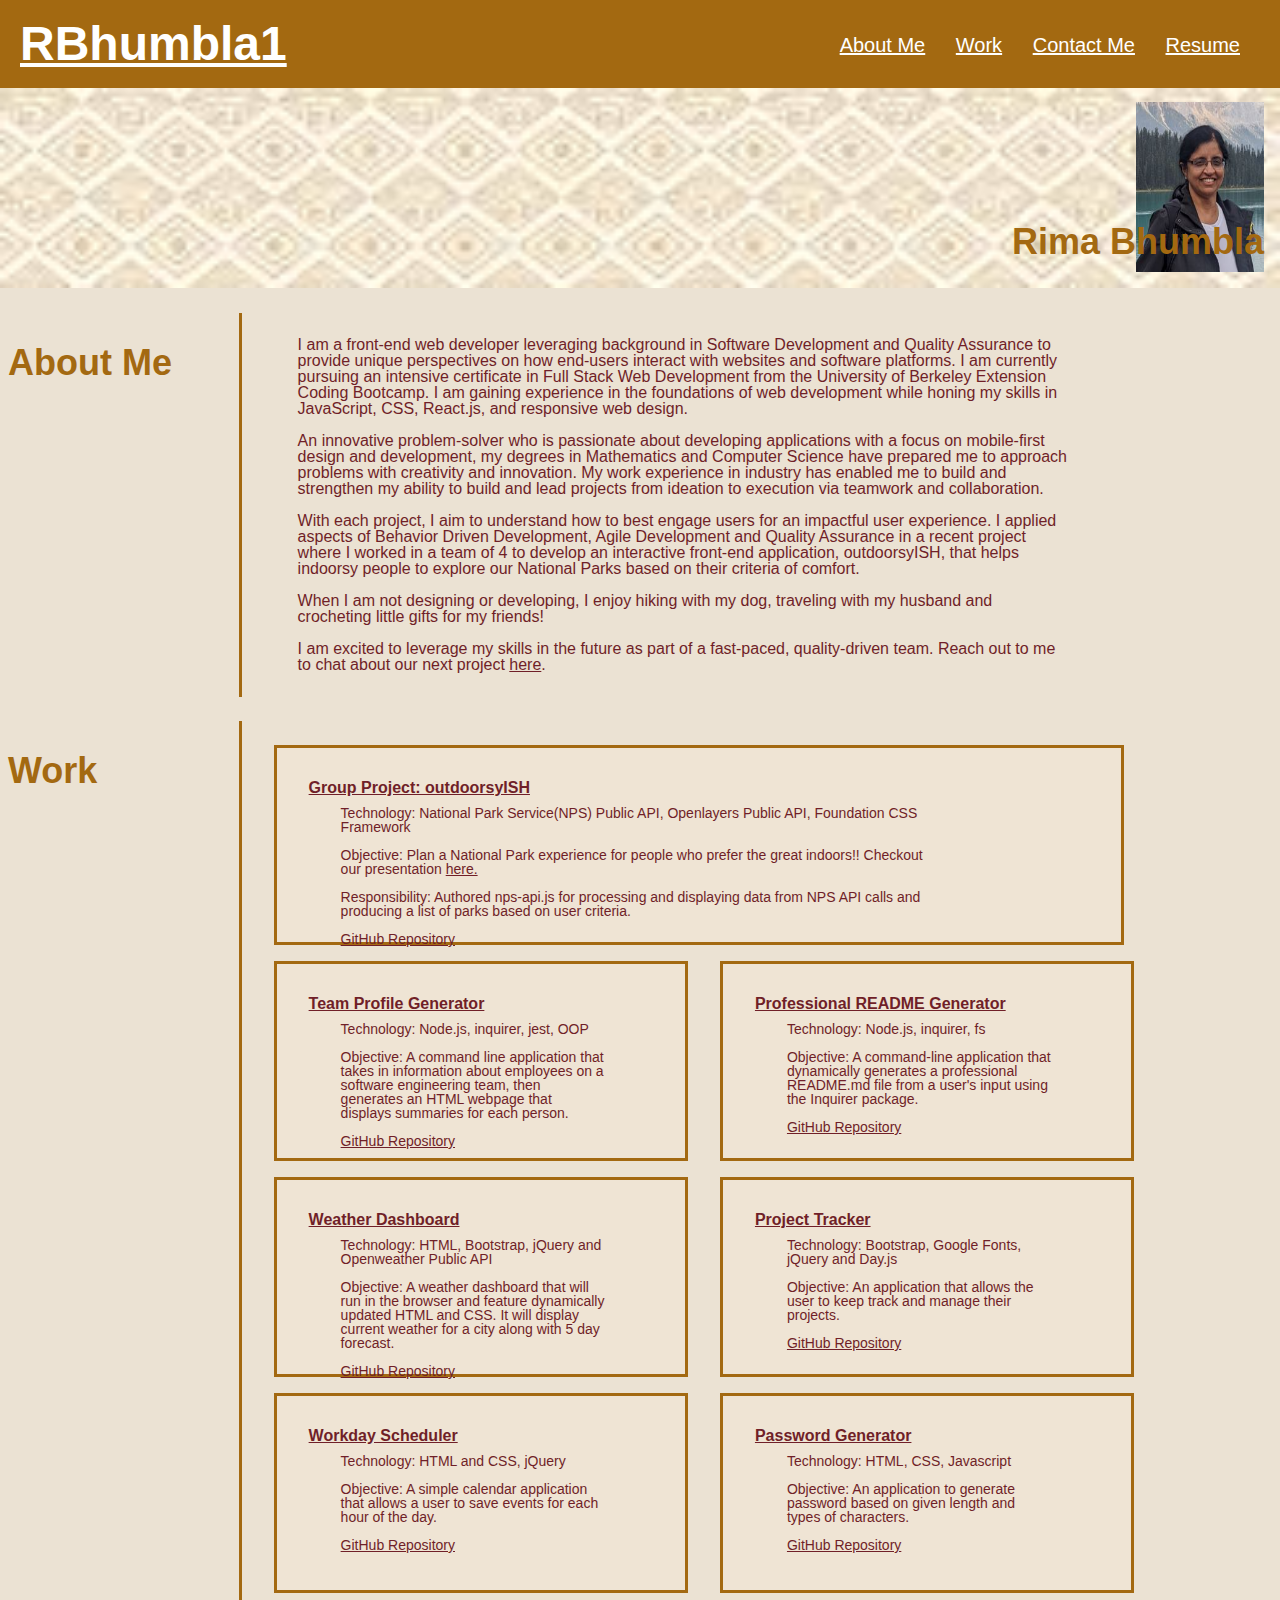
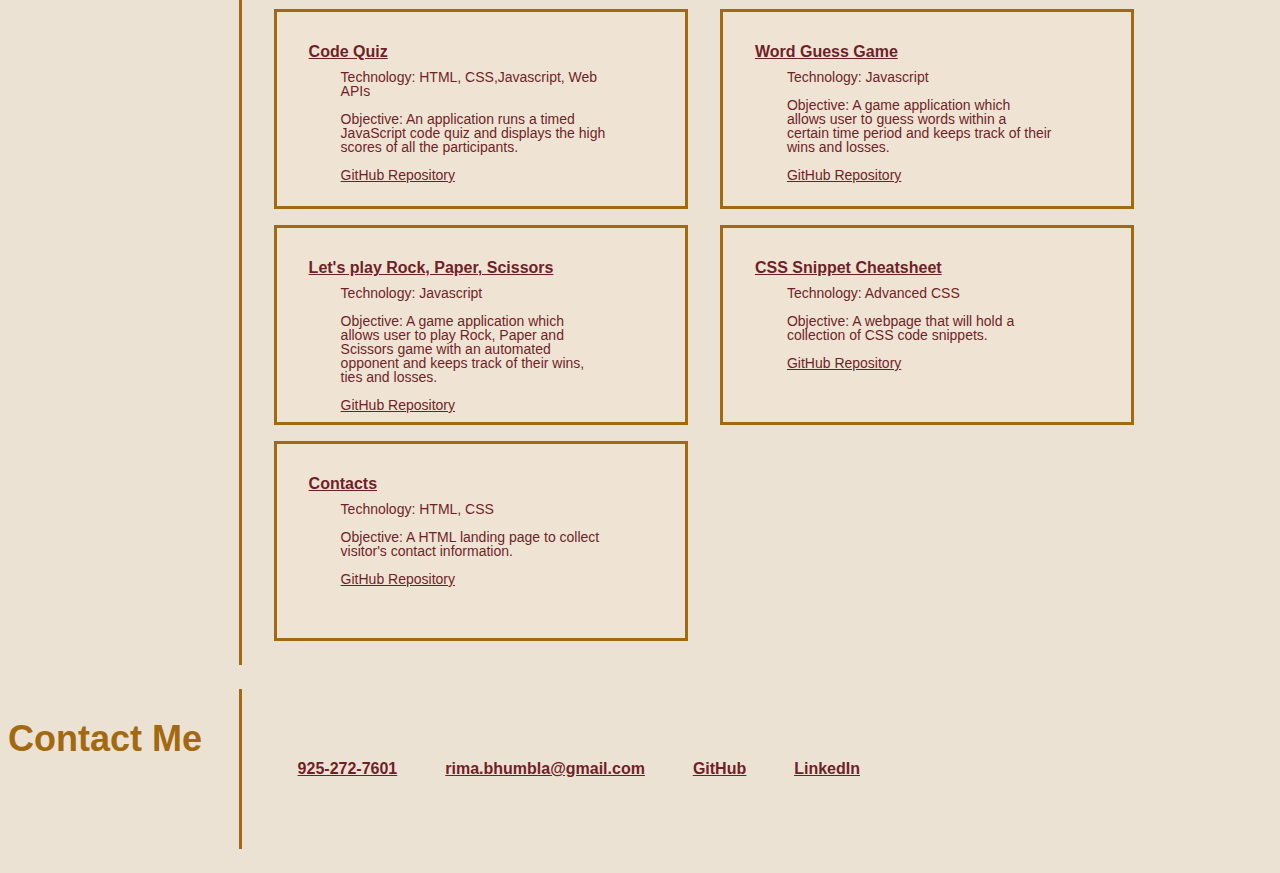
==== commit 569a186b: "added new About me" ====
--- a/index.html
+++ b/index.html
@@ -14,7 +14,7 @@
     <!-- Header -->
     <!-- Navigation liknks will take you to section below -->
     <header>
-        <h1>RBhumbla1</h1>
+        <h1><a href="https://github.com/rbhumbla1" class="hlink">RBhumbla1</a></h1>
         <nav>
             <ul>
                 <li>
@@ -50,7 +50,16 @@
             </div>
             <div class="content-column">
                 <figure>
-                    <p class="abt">Front-end web developer leveraging background in Quality Assurance to provide unique perspectives on how end-users interact with websites and software platforms. Earned a certificate in Full Stack Web Development from the University of Berkeley Extension Coding Boot Camp. Innovative problem-solver who is passionate about developing applications with a focus on mobile-first design and development. Strengths in creativity, teamwork, and building and leading projects from ideation to execution.
+                    <p class="abt">I am a front-end web developer leveraging background in Software Development and Quality Assurance to provide unique perspectives on how end-users interact with websites and software platforms.  I am currently pursuing an intensive certificate in Full Stack Web Development from the University of Berkeley Extension Coding Bootcamp.  I am gaining experience in the foundations of web development while honing my skills in JavaScript, CSS, React.js, and responsive web design.
+
+                    <br><br>An  innovative problem-solver who is passionate about developing applications with a focus on mobile-first design and development, my degrees in Mathematics and Computer Science have prepared me to approach problems with creativity and innovation.  My work experience in industry has enabled me to build and strengthen my ability to build and lead projects from ideation to execution via teamwork and collaboration.
+                        
+                    <br><br>With each project, I aim to understand how to best engage users for an impactful user experience. I applied aspects of Behavior Driven Development, Agile Development and Quality Assurance in a recent project where I worked in a team of 4 to develop an interactive front-end application, outdoorsyISH, that helps indoorsy people to explore our National Parks based on their criteria of comfort.  
+                        
+                    <br><br>When I am not designing or developing, I enjoy hiking with my dog, traveling with my husband and crocheting little gifts for my friends!
+                        
+                    <br><br>I am excited to leverage my skills in the future as part of a fast-paced, quality-driven team. Reach out to me to chat about our next project <a href="https://www.linkedin.com/in/rimabhumbla/" target="_blank">here</a>.
+                        
                     </p>
                 </figure>
             </div>
@@ -73,7 +82,7 @@
                             </figure>
                         </a>
                         <p> <b>Technology:</b> National Park Service(NPS) Public API, Openlayers Public API, Foundation CSS Framework <br><br>
-                            <b>Objective:</b> Plan a National Park experience for people who prefer the great indoors!!<br><br>
+                            <b>Objective:</b> Plan a National Park experience for people who prefer the great indoors!! Checkout our presentation <a href="https://docs.google.com/presentation/d/1o1QTDlB99XEt3lzsUxPpGf-1T5hE0ggWTbSqHpJmP0M/edit#slide=id.p" target="_blank">here.</a><br><br>
                             <b>Responsibility:</b> Authored nps-api.js for processing and displaying data from NPS API calls and producing a list of parks based on user criteria.<br><br>
                             <a href="https://github.com/rbhumbla1/outdoorsyISH" target="_blank">GitHub Repository</a>
                         </p>
@@ -81,12 +90,23 @@
                 </section>
                 <section class="row">
                     <div class="smallWork">
+                        <a href="https://rbhumbla1.github.io/Team-Profile-Generator/" target="_blank">
+                            <figure>
+                                <h3><strong>Team Profile Generator</strong></h3>
+                            </figure>
+                        </a>
+                        <p> <b>Technology:</b> Node.js, inquirer, jest, OOP <br><br>
+                            <b>Objective:</b> A command line application that takes in information about employees on a software engineering team, then generates an HTML webpage that displays summaries for each person.<br><br>
+                            <a href="https://github.com/rbhumbla1/README-Generator" target="_blank">GitHub Repository</a>
+                        </p>
+                    </div>
+                    <div class="smallWork">
                         <a href="https://rbhumbla1.github.io/README-Generator/" target="_blank">
                             <figure>
                                 <h3><strong>Professional README Generator</strong></h3>
                             </figure>
                         </a>
-                        <p> <b>Technology:</b> Node.js, Inquirer <br><br>
+                        <p> <b>Technology:</b> Node.js, inquirer, fs <br><br>
                             <b>Objective:</b> A command-line application that dynamically generates a professional README.md file from a user's input using the Inquirer package.<br><br>
                             <a href="https://github.com/rbhumbla1/README-Generator" target="_blank">GitHub Repository</a>
                         </p>
